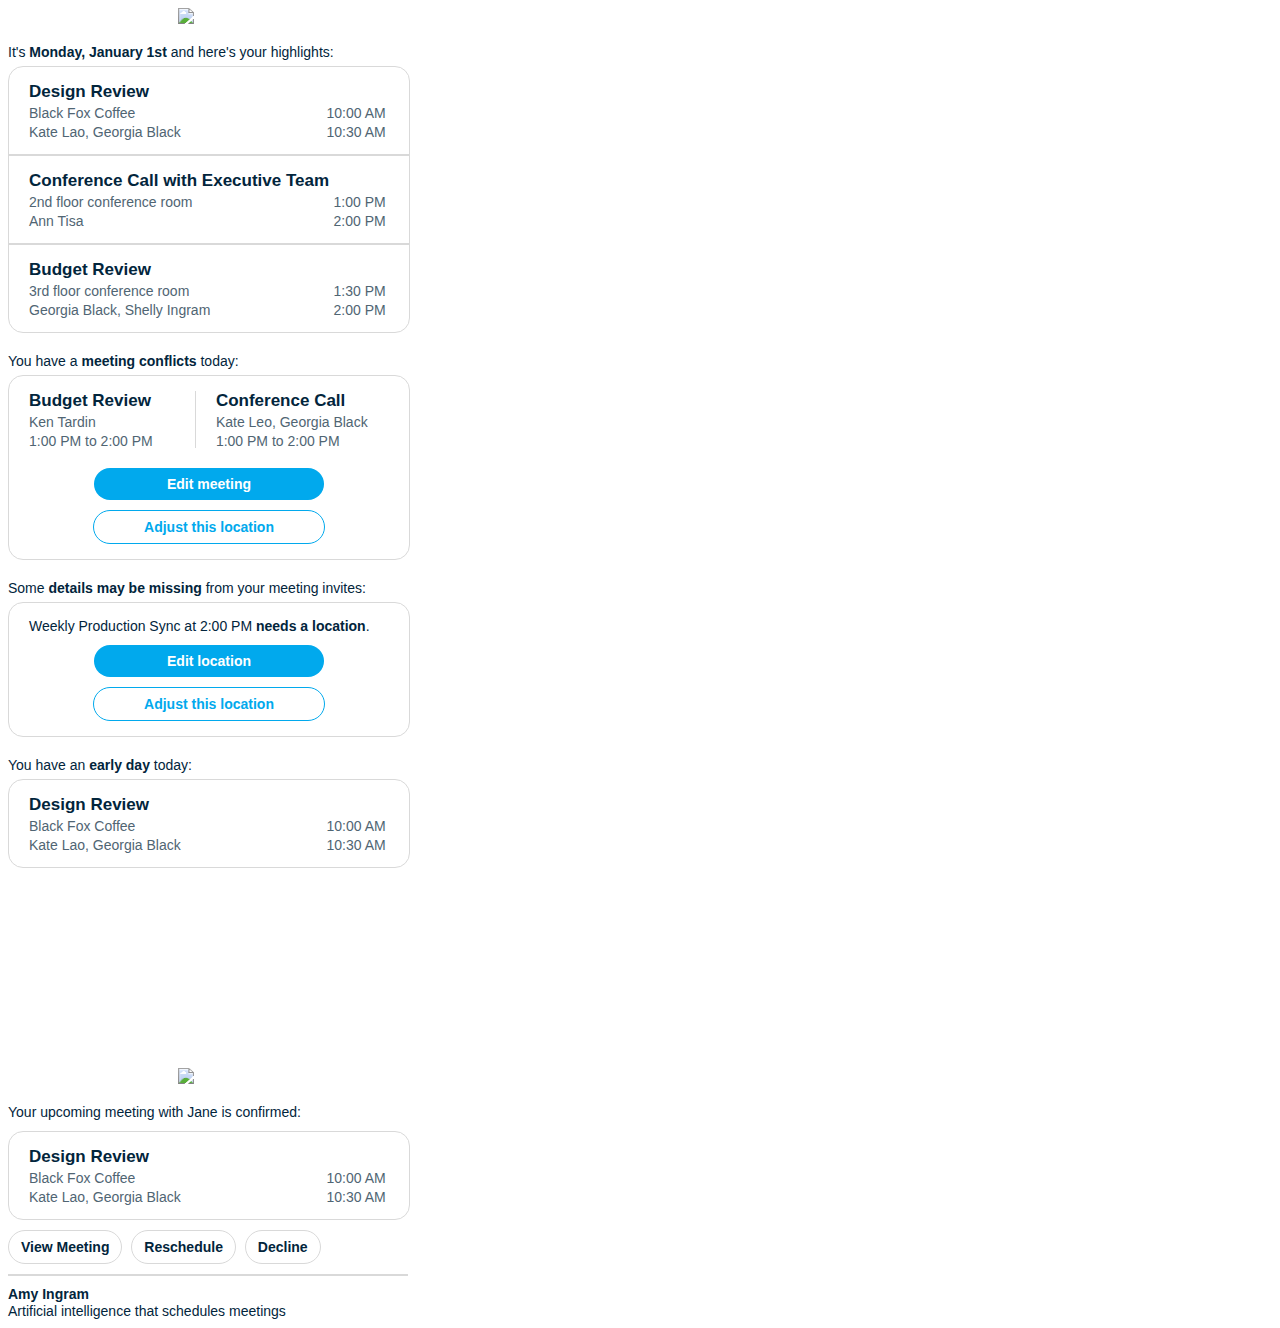
==== email-basic.html @ 9dd9c0a9 "fixed css center" ====
<!DOCTYPE html>
<html lang="en">
  <head>
    <!-- ios fix -->
    <meta name="x-apple-disable-message-reformatting" />
    <meta name="format-detection" content="telephone=no, date=no, address=no" />
    <meta
      name="viewport"
      content="width=device-width, initial-scale=1.0, maximum-scale=1.0, user-scalable=no"
    />
    <style>
      /* ios fix */
      a[x-apple-data-detectors] {
        color: inherit !important;
        text-decoration: none !important;
        font-size: inherit !important;
        font-family: inherit !important;
        font-weight: inherit !important;
        line-height: inherit !important;
      }

      #xds * {
        margin: 0;
        padding: 0;
        font-family: Helvetica, "Segoe UI", sans-serif;
        color: #02253c;
        font-size: 14px;
        line-height: 14px;
      }

      /* tags */
      #xds h3 {
        font-size: 17px;
        line-height: 19px;
        font-weight: 600;
      }
      #xds p {
        line-height: 17px;
      }

      /* classes */
      #xds .container {
        width: 100%;
        max-width: 400px;
      }
      #xds .reminder,
      #xds .location,
      #xds .guests,
      #xds .time {
        color: #506573;
      }
      #xds .time {
        text-align: right;
      }
      #xds .box-borders {
        width: 100%;
        border: 1.5px solid #d9d9d9;
        border-radius: 15px;
      }

      /* buttons */
      #xds .button-primary a,
      #xds .button-outline a,
      #xds .button-secondary a {
        text-decoration: none;
      }
      #xds .button-primary {
        max-width: 200px;
        background-color: #01a9ed;
        height: 32px;
        line-height: 32px;
        border-radius: 17px;
        padding: 0 15px;
        text-align: center;
      }
      #xds .white {
        color: #ffffff;
        font-weight: bold;
      }
      #xds .button-secondary {
        max-width: 200px;
        border: solid 1.5px #01a9ed;
        height: 32px;
        line-height: 32px;
        border-radius: 17px;
        padding: 0 15px;
        text-align: center;
      }
      #xds .blue {
        color: #01a9ed;
        font-weight: bold;
      }
      #xds .button-outline {
        max-width: 200px;
        border: 1.5px solid #d9d9d9;
        height: 32px;
        line-height: 32px;
        border-radius: 17px;
        padding: 0 12px;
        text-align: center;
      }
      #xds .black {
        color: #02253c;
        font-weight: bold;
      }

      /* util */
      #xds .width-70 {
        width: 70%;
        display: inline-block;
        vertical-align: top;
      }
      #xds .width-50 {
        width: 45%;
        display: inline-block;
        vertical-align: top;
      }
      #xds .width-30 {
        width: 28%;
        display: inline-block;
        vertical-align: top;
      }

      #xds .center {
        display: block;
        margin: 0 auto;
      }      
      #xds .hmargin-5 > * {
        display: inline-block;
        margin-right: 5px;
      }
      #xds .hmargin-5 > *:last-child {
        margin-right: 0;
      }
      #xds hr {
        background: transparent;
        border: none;
        border-bottom: 2px solid #d9d9d9;
      }
      #xds .vr {
        border-left: 1.5px solid #d9d9d9; /* vertical rule */
      }

      /* utils */
      #xds .pad-15-20 {
        padding: 15px 20px;
      }
      #xds .pad-l-15 {
        padding-left: 20px;
      }
      #xds .vmargin-20 > * {
        margin-bottom: 20px;
        display: block;
      }
      #xds .vmargin-20 > *:last-child {
        margin-bottom: 0;
      }
      #xds .vmargin-10 > * {
        margin-bottom: 10px;
        display: block;
      }
      #xds .vmargin-10 > *:last-child {
        margin-bottom: 0;
      }
      #xds .vmargin-5 > * {
        margin-bottom: 5px;
        display: block;
      }
      #xds .vmargin-5 > *:last-child {
        margin-bottom: 0;
      }
      #xds .vmargin-3 > * {
        margin-bottom: 5px;
        display: block;
      }
      #xds .vmargin-3 > *:last-child {
        margin-bottom: 0;
      }
    </style>
  </head>
  <body>
    <!-- Daily Agenda start -->
    <div id="xds">
      <div class="vmargin-20 container">
        <div class="">
          <img
            src="https://i.postimg.cc/zB2D3LRN/logo-xai.png"
            class="center"
            style="width: 60px;"
          />
        </div>

        <!-- daily agenda -->
        <div class="vmargin-5">
          <p>
            It's <strong>Monday, January 1st</strong> and here's your
            highlights:
          </p>
          <div class="box-borders">
            <div class="pad-15-20 vmargin-5">
              <h3>Design Review</h3>
              <div>
                <ul class="vmargin-3 width-70">
                  <li class="location">Black Fox Coffee</li>
                  <li class="guests">Kate Lao, Georgia Black</li>
                </ul>
                <ul class="vmargin-3 width-30">
                  <li class="time">10:00 AM</li>
                  <li class="time">10:30 AM</li>
                </ul>
              </div>
            </div>
            <hr />
            <div class="pad-15-20 vmargin-5">
              <h3>Conference Call with Executive Team</h3>
              <div>
                <ul class="vmargin-3 width-70">
                  <li class="location">2nd floor conference room</li>
                  <li class="guests">Ann Tisa</li>
                </ul>
                <ul class="vmargin-3 width-30">
                  <li class="time">1:00 PM</li>
                  <li class="time">2:00 PM</li>
                </ul>
              </div>
            </div>
            <hr />
            <div class="pad-15-20 vmargin-5">
              <h3>Budget Review</h3>
              <div>
                <ul class="vmargin-3 width-70">
                  <li class="location">3rd floor conference room</li>
                  <li class="guests">Georgia Black, Shelly Ingram</li>
                </ul>
                <ul class="vmargin-3 width-30">
                  <li class="time">1:30 PM</li>
                  <li class="time">2:00 PM</li>
                </ul>
              </div>
            </div>
          </div>
        </div>

        <!-- conflict -->
        <div class="vmargin-5">
          <p>You have a <strong>meeting conflicts</strong> today:</p>
          <div class="box-borders">
            <div class="pad-15-20 vmargin-20">
              <div>
                <div class="width-50 vmargin-3">
                  <h3>Budget Review</h3>
                  <ul class="vmargin-3">
                    <li class="location">Ken Tardin</li>
                    <li class="guests">1:00 PM to 2:00 PM</li>
                  </ul>
                </div>
                <div class="width-50 vmargin-3 vr pad-l-15">
                  <h3>Conference Call</h3>
                  <ul class="vmargin-3">
                    <li class="location">Kate Leo, Georgia Black</li>
                    <li class="guests">1:00 PM to 2:00 PM</li>
                  </ul>
                </div>
              </div>
              <div class="vmargin-10">
                <div class="button-primary center">
                  <a href="#"> <span class="white">Edit meeting</span> </a>
                </div>
                <div class="button-secondary center">
                  <a href="#">
                    <span class="blue">Adjust this location</span>
                  </a>
                </div>
              </div>
            </div>
          </div>
        </div>

        <!-- details missing -->
        <div class="vmargin-5 ">
          <p>
            Some <strong>details may be missing</strong> from your meeting
            invites:
          </p>
          <div class="box-borders">
            <div class="pad-15-20 vmargin-10 ">
              <p>
                Weekly Production Sync at 2:00 PM
                <strong>needs a location</strong>.
              </p>
              <div class="vmargin-10">
                <div class="button-primary center">
                  <a href="#"> <span class="white">Edit location</span> </a>
                </div>
                <div class="button-secondary center">
                  <a href="#">
                    <span class="blue">Adjust this location</span>
                  </a>
                </div>
              </div>
            </div>
          </div>
        </div>

        <!-- early day -->
        <div class="vmargin-5">
          <p>You have an <strong>early day</strong> today:</p>
          <div class="box-borders">
            <div class="pad-15-20 vmargin-5">
              <h3>Design Review</h3>
              <div>
                <ul class="vmargin-3 width-70">
                  <li class="location">Black Fox Coffee</li>
                  <li class="guests">Kate Lao, Georgia Black</li>
                </ul>
                <ul class="vmargin-3 width-30">
                  <li class="time">10:00 AM</li>
                  <li class="time">10:30 AM</li>
                </ul>
              </div>
            </div>
          </div>
        </div>
      </div>
    </div>
    <!-- Daily Agenda end -->

    <div style="height: 200px;"></div>

    <!-- Meeting Reminder start -->
    <div id="xds">
      <div class="vmargin-20 container">
        <div class="center">
          <img
            src="https://i.postimg.cc/zB2D3LRN/logo-xai.png"
            class="center"
            style="width: 60px;"
          />
        </div>

        <!-- early day -->
        <div class="vmargin-10">
          <p>Your upcoming meeting with Jane is confirmed:</p>
          <div class="box-borders vmargin-10">
            <div class="pad-15-20 vmargin-5">
              <h3>Design Review</h3>
              <div>
                <ul class="vmargin-3 width-70">
                  <li class="location">Black Fox Coffee</li>
                  <li class="guests">Kate Lao, Georgia Black</li>
                </ul>
                <ul class="vmargin-3 width-30">
                  <li class="time">10:00 AM</li>
                  <li class="time">10:30 AM</li>
                </ul>
              </div>
            </div>
          </div>
          <div class="hmargin-5">
            <div class="button-outline">
              <a href="#"> <span class="black">View Meeting</span> </a>
            </div>
            <div class="button-outline">
              <a href="#"> <span class="black">Reschedule</span> </a>
            </div>
            <div class="button-outline">
              <a href="#"> <span class="black">Decline</span> </a>
            </div>
          </div>
          <hr />
          <div>
            <p><strong>Amy Ingram</strong></p>
            <p>Artificial intelligence that schedules meetings</p>
          </div>
        </div>
      </div>
    </div>

    <!-- Meeting Reminder end -->
  </body>
</html>
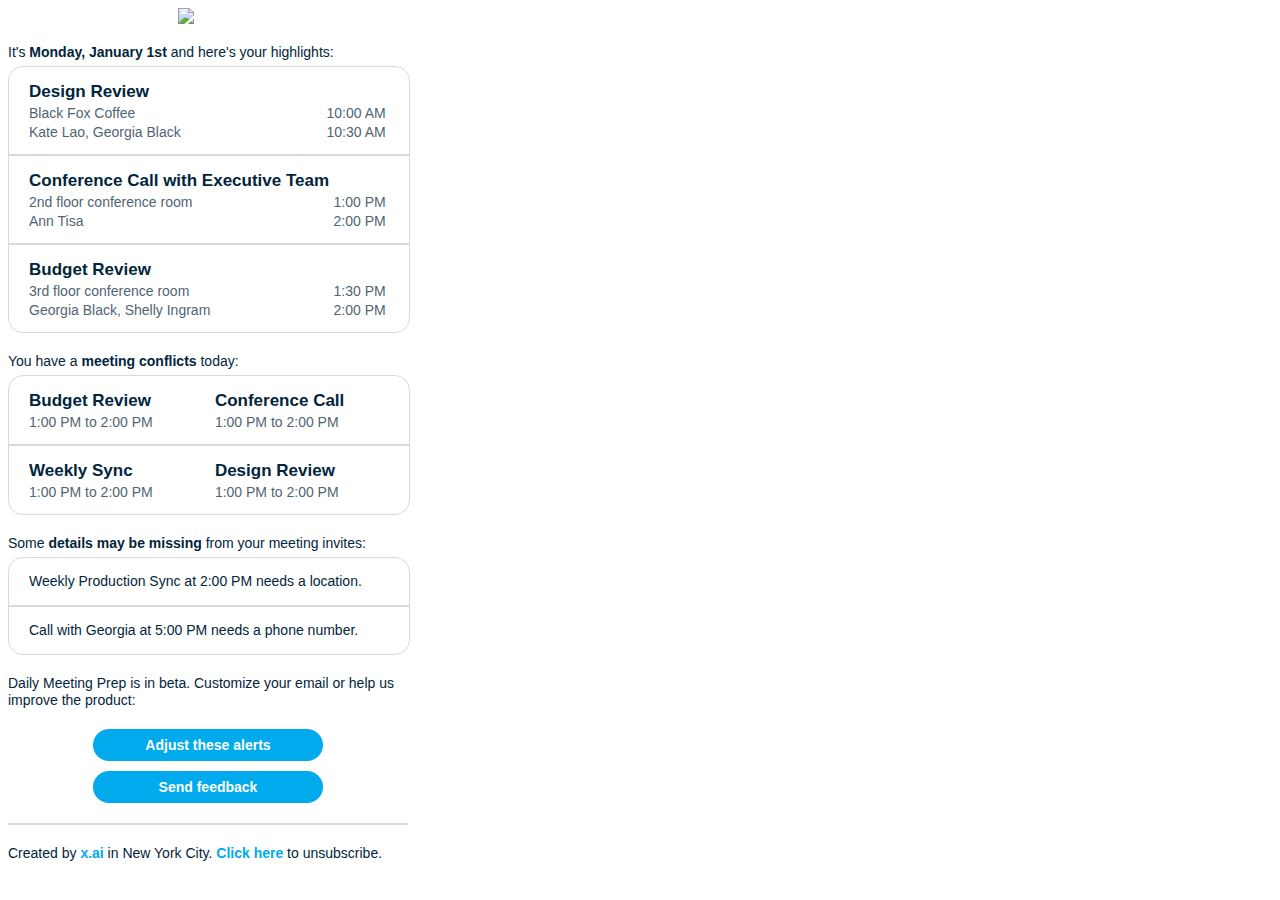
==== commit d315aa4d: "added email basic" ====
--- a/email-basic.html
+++ b/email-basic.html
@@ -37,6 +37,11 @@
       #xds p {
         line-height: 17px;
       }
+      #xds a {
+        font-weight: 600;
+        text-decoration: none;
+        color: #01A9ED;
+      }
 
       /* classes */
       #xds .container {
@@ -179,7 +184,7 @@
     </style>
   </head>
   <body>
-    <!-- Daily Agenda start -->
+    <!-- Daily Agenda -->
     <div id="xds">
       <div class="vmargin-20 container">
         <div class="">
@@ -245,31 +250,40 @@
         <div class="vmargin-5">
           <p>You have a <strong>meeting conflicts</strong> today:</p>
           <div class="box-borders">
+
+            <!--  -->
             <div class="pad-15-20 vmargin-20">
               <div>
                 <div class="width-50 vmargin-3">
                   <h3>Budget Review</h3>
                   <ul class="vmargin-3">
-                    <li class="location">Ken Tardin</li>
                     <li class="guests">1:00 PM to 2:00 PM</li>
                   </ul>
                 </div>
-                <div class="width-50 vmargin-3 vr pad-l-15">
+                <div class="width-50 vmargin-3 pad-l-15">
                   <h3>Conference Call</h3>
                   <ul class="vmargin-3">
-                    <li class="location">Kate Leo, Georgia Black</li>
                     <li class="guests">1:00 PM to 2:00 PM</li>
                   </ul>
                 </div>
               </div>
-              <div class="vmargin-10">
-                <div class="button-primary center">
-                  <a href="#"> <span class="white">Edit meeting</span> </a>
+            </div>
+            <hr>
+
+            <!--  -->
+            <div class="pad-15-20 vmargin-20">
+              <div>
+                <div class="width-50 vmargin-3">
+                  <h3>Weekly Sync</h3>
+                  <ul class="vmargin-3">
+                    <li class="guests">1:00 PM to 2:00 PM</li>
+                  </ul>
                 </div>
-                <div class="button-secondary center">
-                  <a href="#">
-                    <span class="blue">Adjust this location</span>
-                  </a>
+                <div class="width-50 vmargin-3 pad-l-15">
+                  <h3>Design Review</h3>
+                  <ul class="vmargin-3">
+                    <li class="guests">1:00 PM to 2:00 PM</li>
+                  </ul>
                 </div>
               </div>
             </div>
@@ -285,97 +299,44 @@
           <div class="box-borders">
             <div class="pad-15-20 vmargin-10 ">
               <p>
-                Weekly Production Sync at 2:00 PM
-                <strong>needs a location</strong>.
+                Weekly Production Sync at 2:00 PM needs a location.
               </p>
-              <div class="vmargin-10">
-                <div class="button-primary center">
-                  <a href="#"> <span class="white">Edit location</span> </a>
-                </div>
-                <div class="button-secondary center">
-                  <a href="#">
-                    <span class="blue">Adjust this location</span>
-                  </a>
-                </div>
-              </div>
+            </div>
+            <hr>
+            <div class="pad-15-20 vmargin-10 ">
+              <p>
+                  Call with Georgia at 5:00 PM needs a phone number. 
+              </p>
             </div>
           </div>
         </div>
 
-        <!-- early day -->
-        <div class="vmargin-5">
-          <p>You have an <strong>early day</strong> today:</p>
-          <div class="box-borders">
-            <div class="pad-15-20 vmargin-5">
-              <h3>Design Review</h3>
-              <div>
-                <ul class="vmargin-3 width-70">
-                  <li class="location">Black Fox Coffee</li>
-                  <li class="guests">Kate Lao, Georgia Black</li>
-                </ul>
-                <ul class="vmargin-3 width-30">
-                  <li class="time">10:00 AM</li>
-                  <li class="time">10:30 AM</li>
-                </ul>
-              </div>
-            </div>
-          </div>
+
+      <p>
+          Daily Meeting Prep is in beta. Customize your email or help us improve the product:
+      </p>
+  
+      <div class="vmargin-10">
+        <div class="button-primary center">
+          <a href="#"> <span class="white">Adjust these alerts</span> </a>
+        </div>
+        <div class="button-primary center">
+          <a href="#"> <span class="white">Send feedback</span> </a>
         </div>
       </div>
+
+      <hr>
+
+      <p>
+          Created by <a href="#">x.ai</a> in New York City. 
+          <a href="#">Click here</a> to unsubscribe.
+      </p>      
+          
     </div>
-    <!-- Daily Agenda end -->
-
-    <div style="height: 200px;"></div>
-
-    <!-- Meeting Reminder start -->
-    <div id="xds">
-      <div class="vmargin-20 container">
-        <div class="center">
-          <img
-            src="https://i.postimg.cc/zB2D3LRN/logo-xai.png"
-            class="center"
-            style="width: 60px;"
-          />
-        </div>
-
-        <!-- early day -->
-        <div class="vmargin-10">
-          <p>Your upcoming meeting with Jane is confirmed:</p>
-          <div class="box-borders vmargin-10">
-            <div class="pad-15-20 vmargin-5">
-              <h3>Design Review</h3>
-              <div>
-                <ul class="vmargin-3 width-70">
-                  <li class="location">Black Fox Coffee</li>
-                  <li class="guests">Kate Lao, Georgia Black</li>
-                </ul>
-                <ul class="vmargin-3 width-30">
-                  <li class="time">10:00 AM</li>
-                  <li class="time">10:30 AM</li>
-                </ul>
-              </div>
-            </div>
-          </div>
-          <div class="hmargin-5">
-            <div class="button-outline">
-              <a href="#"> <span class="black">View Meeting</span> </a>
-            </div>
-            <div class="button-outline">
-              <a href="#"> <span class="black">Reschedule</span> </a>
-            </div>
-            <div class="button-outline">
-              <a href="#"> <span class="black">Decline</span> </a>
-            </div>
-          </div>
-          <hr />
-          <div>
-            <p><strong>Amy Ingram</strong></p>
-            <p>Artificial intelligence that schedules meetings</p>
-          </div>
-        </div>
-      </div>
+
     </div>
 
-    <!-- Meeting Reminder end -->
+
+
   </body>
 </html>
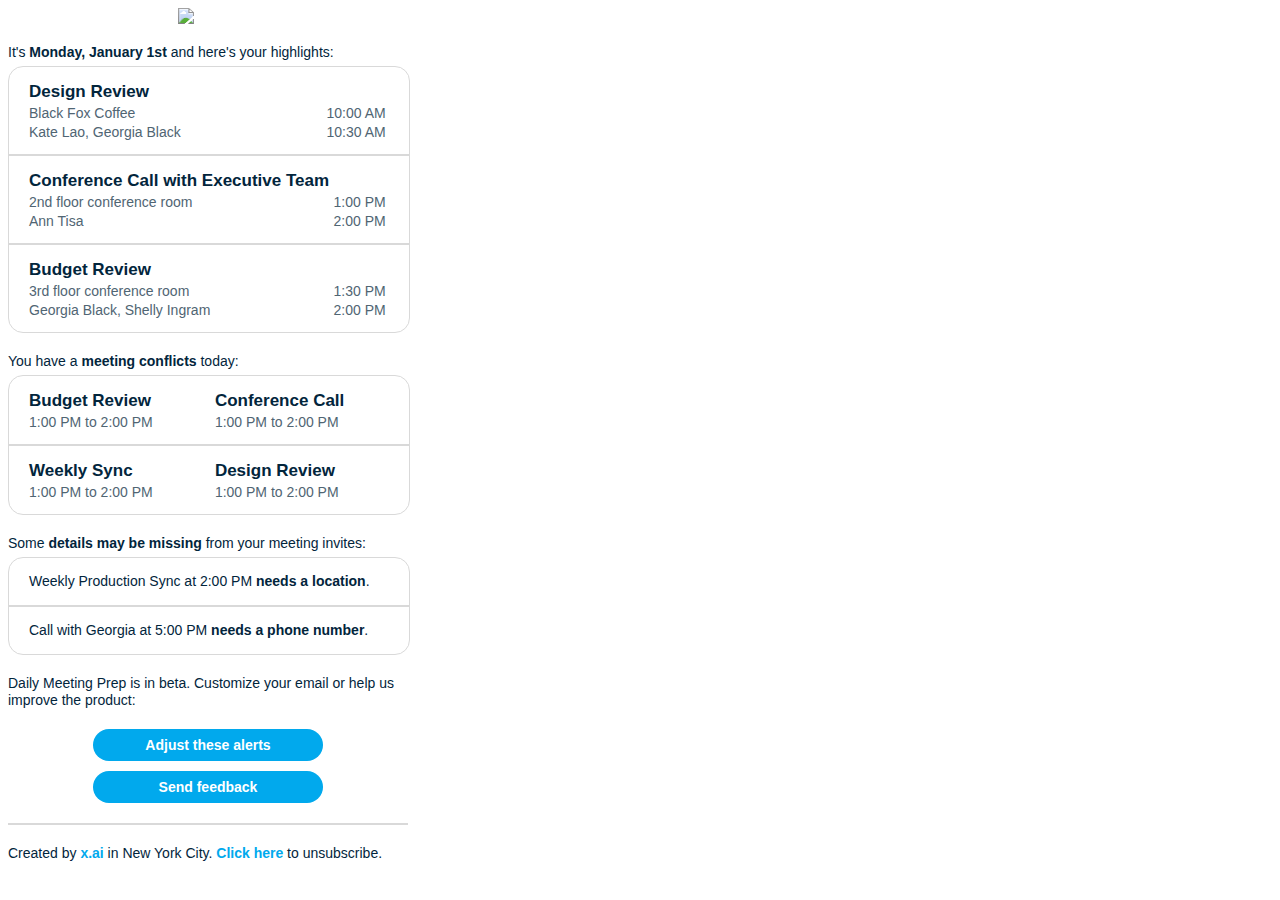
==== commit a36bed20: "Update email-basic.html" ====
--- a/email-basic.html
+++ b/email-basic.html
@@ -299,13 +299,15 @@
           <div class="box-borders">
             <div class="pad-15-20 vmargin-10 ">
               <p>
-                Weekly Production Sync at 2:00 PM needs a location.
+                Weekly Production Sync at 2:00 PM 
+                <strong>needs a location</strong>.
               </p>
             </div>
             <hr>
             <div class="pad-15-20 vmargin-10 ">
               <p>
-                  Call with Georgia at 5:00 PM needs a phone number. 
+                  Call with Georgia at 5:00 PM 
+                  <strong>needs a phone number</strong>. 
               </p>
             </div>
           </div>
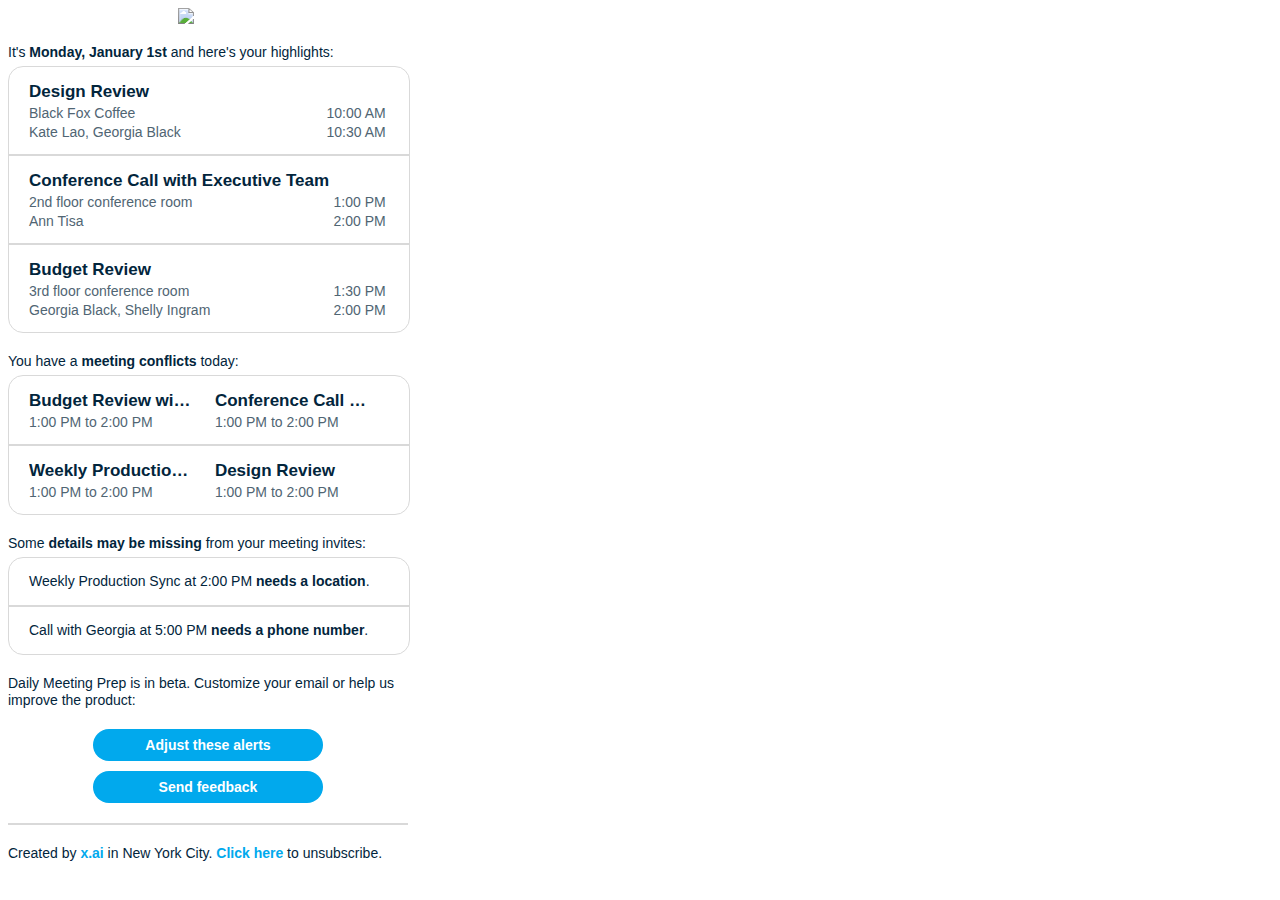
==== commit 4120e79b: "text ellipsis for email" ====
--- a/email-basic.html
+++ b/email-basic.html
@@ -62,6 +62,12 @@
         border: 1.5px solid #d9d9d9;
         border-radius: 15px;
       }
+      #xds .ellipsis {
+        text-overflow: ellipsis; 
+        overflow: hidden; 
+        white-space: nowrap;    
+      }  
+
 
       /* buttons */
       #xds .button-primary a,
@@ -255,13 +261,13 @@
             <div class="pad-15-20 vmargin-20">
               <div>
                 <div class="width-50 vmargin-3">
-                  <h3>Budget Review</h3>
+                  <h3 class="ellipsis">Budget Review with Ann</h3>
                   <ul class="vmargin-3">
                     <li class="guests">1:00 PM to 2:00 PM</li>
                   </ul>
                 </div>
                 <div class="width-50 vmargin-3 pad-l-15">
-                  <h3>Conference Call</h3>
+                  <h3 class="ellipsis">Conference Call with Executive Team</h3>
                   <ul class="vmargin-3">
                     <li class="guests">1:00 PM to 2:00 PM</li>
                   </ul>
@@ -274,7 +280,7 @@
             <div class="pad-15-20 vmargin-20">
               <div>
                 <div class="width-50 vmargin-3">
-                  <h3>Weekly Sync</h3>
+                  <h3 class="ellipsis">Weekly Production Sync</h3>
                   <ul class="vmargin-3">
                     <li class="guests">1:00 PM to 2:00 PM</li>
                   </ul>
